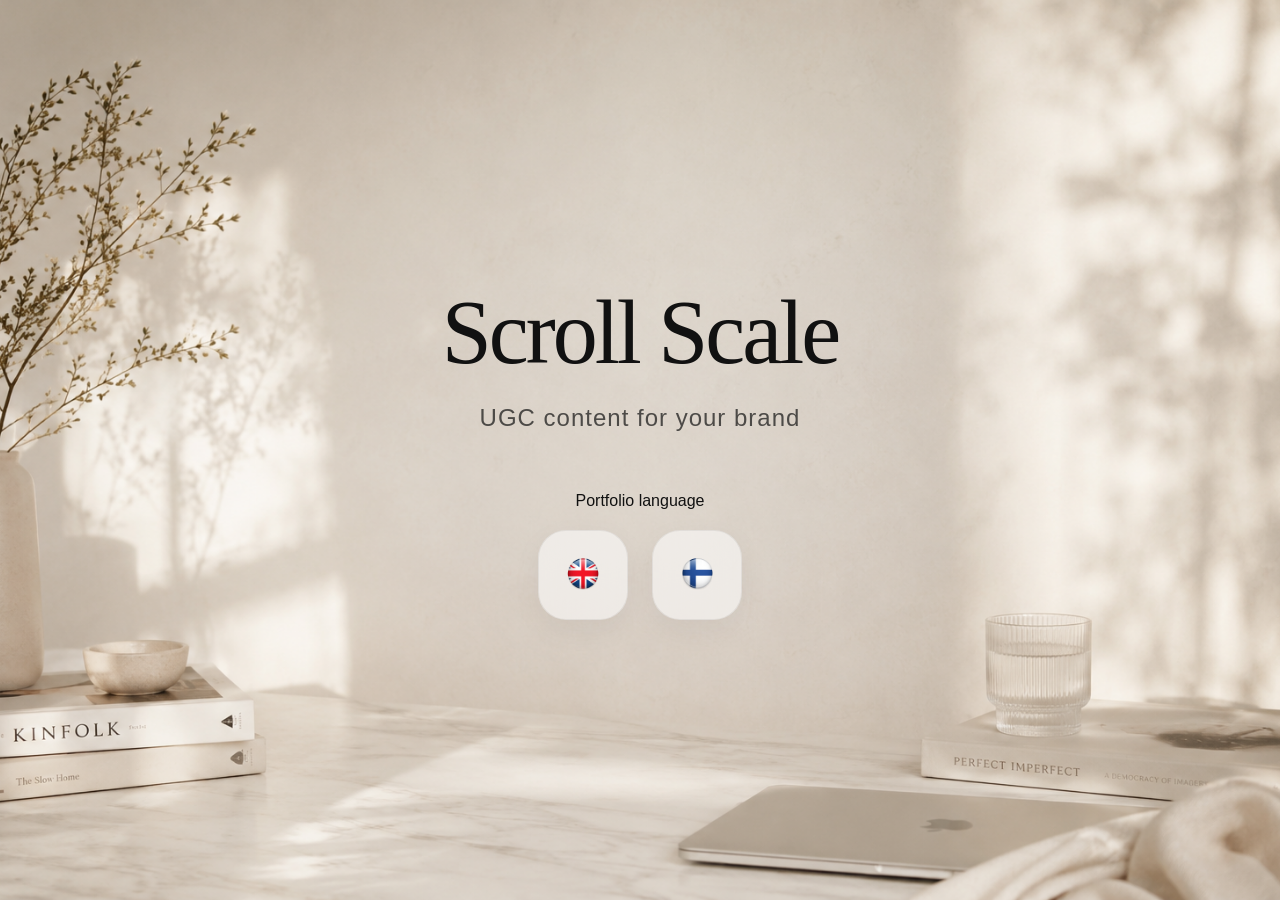
==== index.html @ 6923b360 "Update index.html" ====
<!DOCTYPE html>
<html lang="en">
<head>
  <meta charset="UTF-8">
  <meta name="viewport" content="width=device-width, initial-scale=1.0">
  <title>Scroll Scale</title>

  <link rel="stylesheet" href="style.css">
</head>

<body> 
  <div class="blur1"></div>
  <div class="blur2"></div>
  

<section class="hero">

  <h1 class="logo">Scroll Scale</h1>

  <p class="subtitle">
    UGC content for your brand
  </p>
  <p class="language-label">Portfolio language</p>
  <div class="language-container">

    <a href="en.html" class="language-box">
  <img src="uk.png" class="flag-image">
</a>

<a href="fi.html" class="language-box">
  <img src="fi.png" class="flag-image">
</a>
  </div>

</section>

</body>
</html>
---- style.css ----
* {
  margin: 0;
  padding: 0;
  box-sizing: border-box;
}

/* BODY */

body {
  background: url('background.png');
  background-size: cover;
  background-position: center;
  background-repeat: no-repeat;
  background-attachment: fixed;

  font-family: Arial, sans-serif;
  color: #111;

  min-height: 100vh;
  overflow-x: hidden;

  position: relative;
}

/* HERO SECTION */

.hero {
  min-height: 100vh;

  display: flex;
  flex-direction: column;
  justify-content: center;
  align-items: center;

  text-align: center;

  padding: 40px 20px;
  gap: 20px;
}

/* LOGO */

.logo {
  font-size: 90px;
  font-family: Georgia, serif;
  font-weight: 400;

  letter-spacing: -3px;
}

/* SUBTITLE */

.subtitle {
  font-size: 24px;
  opacity: 0.7;

  margin-bottom: 40px;
  letter-spacing: 1px;
}

/* LANGUAGE CONTAINER */

.language-container {
  display: flex;
  gap: 24px;
}

/* LANGUAGE BUTTONS */

.language-box {
  width: 90px;
  height: 90px;

  display: flex;
  justify-content: center;
  align-items: center;

  text-decoration: none;

  background: rgba(255,255,255,0.55);

  border: 1px solid rgba(0,0,0,0.06);
  border-radius: 28px;

  backdrop-filter: blur(20px);

  transition: all 0.35s ease;

  box-shadow:
    0 10px 30px rgba(0,0,0,0.05);

  animation: float 5s ease-in-out infinite;
}

/* SECOND BUTTON ANIMATION DELAY */

.language-box:nth-child(2) {
  animation-delay: 1.5s;
}

/* HOVER */

.language-box:hover {
  transform: translateY(-8px);

  background: rgba(255,255,255,0.85);

  box-shadow:
    0 20px 40px rgba(0,0,0,0.08);
}

/* FLAG IMAGES */

.flag-image {
  width: 48px;
  height: 48px;

  object-fit: cover;

  border-radius: 50%;

  display: block;
}

/* FLOAT ANIMATION */

@keyframes float {

  0% {
    transform: translateY(0px);
  }

  50% {
    transform: translateY(-6px);
  }

  100% {
    transform: translateY(0px);
  }

}

/* MOBILE */

@media (max-width: 768px) {

  .hero {
    justify-content: flex-start;
    padding-top: 120px;
  }

  .logo {
    font-size: 58px;
  }

  .subtitle {
    font-size: 22px;
    margin-bottom: 30px;
  }

  .language-container {
    flex-direction: row;
    gap: 18px;
  }

  .language-box {
    width: 82px;
    height: 82px;
  }

  .flag-image {
    width: 42px;
    height: 42px;
  }

}
img[src="fi.png"] {
  transform: scale(1.12);
}
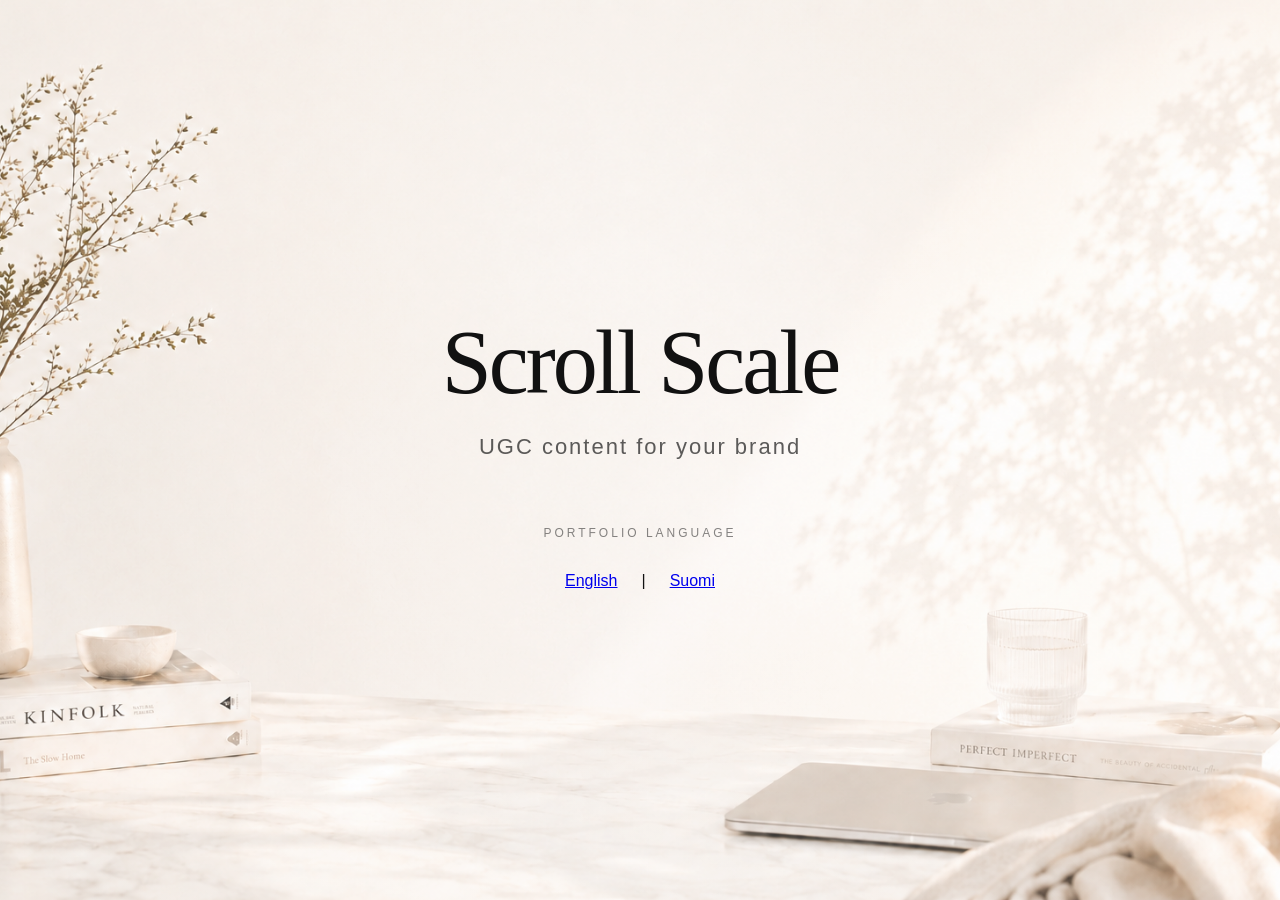
==== commit 7c378adf: "Update index.html" ====
--- a/index.html
+++ b/index.html
@@ -9,9 +9,6 @@
 </head>
 
 <body> 
-  <div class="blur1"></div>
-  <div class="blur2"></div>
-  
 
 <section class="hero">
 
@@ -20,17 +17,17 @@
   <p class="subtitle">
     UGC content for your brand
   </p>
-  <p class="language-label">Portfolio language</p>
-  <div class="language-container">
+<p class="language-label">PORTFOLIO LANGUAGE</p>
 
-    <a href="en.html" class="language-box">
-  <img src="uk.png" class="flag-image">
-</a>
+<div class="language-container">
 
-<a href="fi.html" class="language-box">
-  <img src="fi.png" class="flag-image">
-</a>
-  </div>
+  <a href="en.html">English</a>
+
+  <span class="language-divider">|</span>
+
+  <a href="fi.html">Suomi</a>
+
+</div>
 
 </section>
 
--- a/style.css
+++ b/style.css
@@ -7,7 +7,10 @@
 /* BODY */
 
 body {
-  background: url('background.png');
+  background:
+    linear-gradient(rgba(255,255,255,0.16), rgba(255,255,255,0.16)),
+    url('background.png');
+
   background-size: cover;
   background-position: center;
   background-repeat: no-repeat;
@@ -51,11 +54,27 @@
 /* SUBTITLE */
 
 .subtitle {
-  font-size: 24px;
-  opacity: 0.7;
-
-  margin-bottom: 40px;
-  letter-spacing: 1px;
+  font-size: 22px;
+
+  opacity: 0.68;
+
+  letter-spacing: 2px;
+
+  font-weight: 300;
+
+  margin-bottom: 46px;
+}
+
+/* LANGUAGE LABEL */
+
+.language-label {
+  font-size: 12px;
+  letter-spacing: 3px;
+  text-transform: uppercase;
+
+  opacity: 0.5;
+
+  margin-bottom: 12px;
 }
 
 /* LANGUAGE CONTAINER */
@@ -79,7 +98,7 @@
 
   background: rgba(255,255,255,0.55);
 
-  border: 1px solid rgba(0,0,0,0.06);
+  border: 1px solid rgba(0,0,0,0.05);
   border-radius: 28px;
 
   backdrop-filter: blur(20px);
@@ -87,7 +106,7 @@
   transition: all 0.35s ease;
 
   box-shadow:
-    0 10px 30px rgba(0,0,0,0.05);
+    0 10px 30px rgba(0,0,0,0.04);
 
   animation: float 5s ease-in-out infinite;
 }
@@ -103,10 +122,10 @@
 .language-box:hover {
   transform: translateY(-8px);
 
-  background: rgba(255,255,255,0.85);
+  background: rgba(255,255,255,0.82);
 
   box-shadow:
-    0 20px 40px rgba(0,0,0,0.08);
+    0 20px 40px rgba(0,0,0,0.07);
 }
 
 /* FLAG IMAGES */
@@ -122,6 +141,12 @@
   display: block;
 }
 
+/* FINLAND FLAG OPTICAL SIZE FIX */
+
+img[src="fi.png"] {
+  transform: scale(1.12);
+}
+
 /* FLOAT ANIMATION */
 
 @keyframes float {
@@ -146,16 +171,28 @@
 
   .hero {
     justify-content: flex-start;
-    padding-top: 120px;
+    padding-top: 180px;
   }
 
   .logo {
-    font-size: 58px;
+    font-size: 72px;
+    line-height: 0.95;
   }
 
   .subtitle {
-    font-size: 22px;
-    margin-bottom: 30px;
+    font-size: 20px;
+
+    letter-spacing: 1.8px;
+
+    margin-bottom: 42px;
+  }
+
+  .language-label {
+    font-size: 11px;
+
+    letter-spacing: 4px;
+
+    margin-bottom: 14px;
   }
 
   .language-container {
@@ -166,6 +203,8 @@
   .language-box {
     width: 82px;
     height: 82px;
+
+    border-radius: 26px;
   }
 
   .flag-image {
@@ -174,6 +213,3 @@
   }
 
 }
-img[src="fi.png"] {
-  transform: scale(1.12);
-}
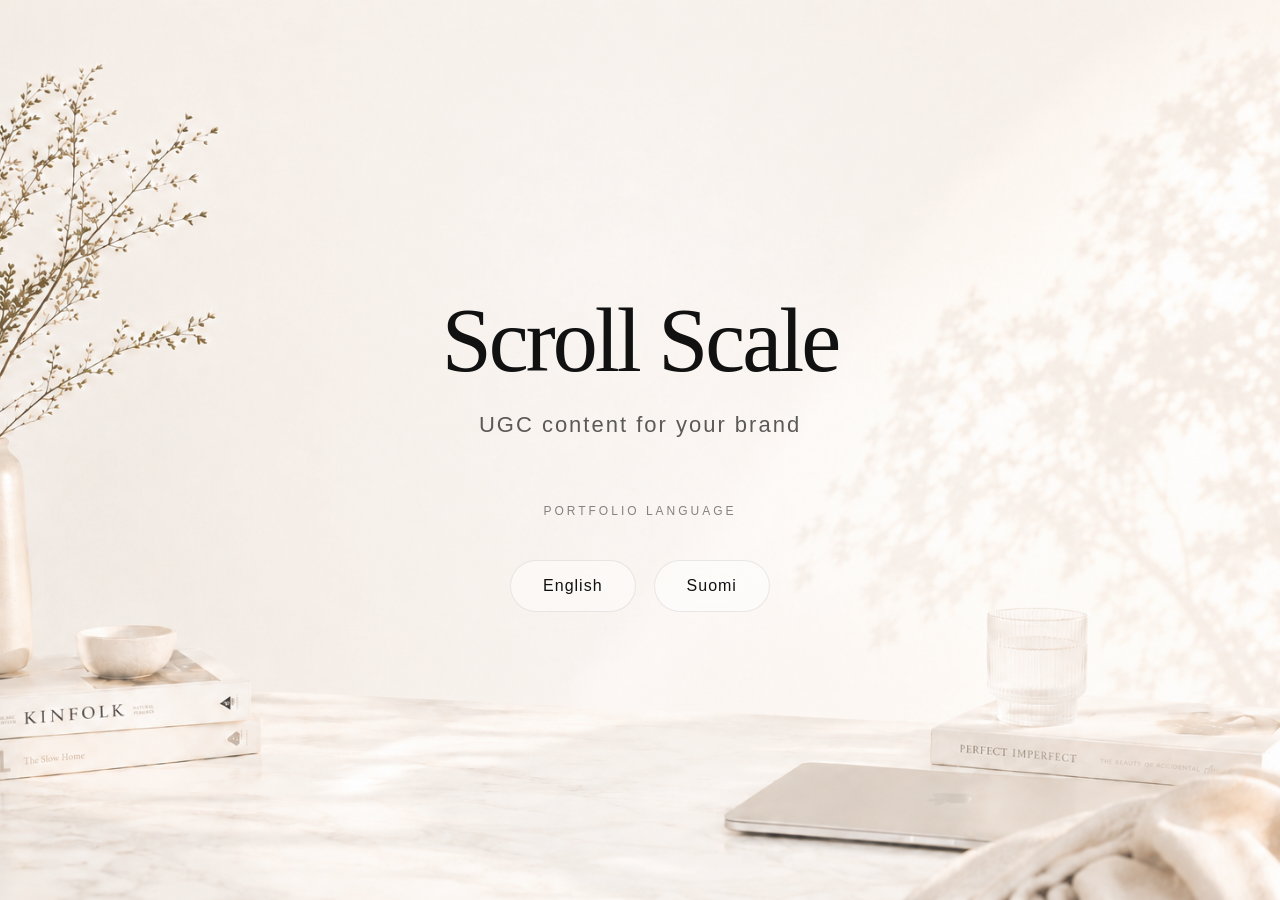
==== commit 71c7a61b: "Update index.html" ====
--- a/index.html
+++ b/index.html
@@ -8,7 +8,7 @@
   <link rel="stylesheet" href="style.css">
 </head>
 
-<body> 
+<body>
 
 <section class="hero">
 
@@ -17,17 +17,22 @@
   <p class="subtitle">
     UGC content for your brand
   </p>
-<p class="language-label">PORTFOLIO LANGUAGE</p>
 
-<div class="language-container">
+  <p class="language-label">
+    PORTFOLIO LANGUAGE
+  </p>
 
-  <a href="en.html">English</a>
+  <div class="language-container">
 
-  <span class="language-divider">|</span>
+    <a href="en.html" class="language-link">
+      English
+    </a>
 
-  <a href="fi.html">Suomi</a>
+    <a href="fi.html" class="language-link">
+      Suomi
+    </a>
 
-</div>
+  </div>
 
 </section>
 
--- a/style.css
+++ b/style.css
@@ -77,93 +77,6 @@
   margin-bottom: 12px;
 }
 
-/* LANGUAGE CONTAINER */
-
-.language-container {
-  display: flex;
-  gap: 24px;
-}
-
-/* LANGUAGE BUTTONS */
-
-.language-box {
-  width: 90px;
-  height: 90px;
-
-  display: flex;
-  justify-content: center;
-  align-items: center;
-
-  text-decoration: none;
-
-  background: rgba(255,255,255,0.55);
-
-  border: 1px solid rgba(0,0,0,0.05);
-  border-radius: 28px;
-
-  backdrop-filter: blur(20px);
-
-  transition: all 0.35s ease;
-
-  box-shadow:
-    0 10px 30px rgba(0,0,0,0.04);
-
-  animation: float 5s ease-in-out infinite;
-}
-
-/* SECOND BUTTON ANIMATION DELAY */
-
-.language-box:nth-child(2) {
-  animation-delay: 1.5s;
-}
-
-/* HOVER */
-
-.language-box:hover {
-  transform: translateY(-8px);
-
-  background: rgba(255,255,255,0.82);
-
-  box-shadow:
-    0 20px 40px rgba(0,0,0,0.07);
-}
-
-/* FLAG IMAGES */
-
-.flag-image {
-  width: 48px;
-  height: 48px;
-
-  object-fit: cover;
-
-  border-radius: 50%;
-
-  display: block;
-}
-
-/* FINLAND FLAG OPTICAL SIZE FIX */
-
-img[src="fi.png"] {
-  transform: scale(1.12);
-}
-
-/* FLOAT ANIMATION */
-
-@keyframes float {
-
-  0% {
-    transform: translateY(0px);
-  }
-
-  50% {
-    transform: translateY(-6px);
-  }
-
-  100% {
-    transform: translateY(0px);
-  }
-
-}
 
 /* MOBILE */
 
@@ -195,21 +108,52 @@
     margin-bottom: 14px;
   }
 
+}
+/* LANGUAGE LINKS */
+
+.language-container {
+  display: flex;
+  gap: 18px;
+  margin-top: 10px;
+}
+
+.language-link {
+  text-decoration: none;
+  color: #111;
+
+  font-family: Arial, sans-serif;
+  font-size: 16px;
+  letter-spacing: 1px;
+
+  padding: 16px 32px;
+
+  background: rgba(255,255,255,0.45);
+  border: 1px solid rgba(0,0,0,0.08);
+  border-radius: 50px;
+
+  backdrop-filter: blur(15px);
+
+  transition: all 0.3s ease;
+}
+
+.language-link:hover {
+  background: rgba(255,255,255,0.8);
+  transform: translateY(-3px);
+
+  box-shadow: 0 10px 25px rgba(0,0,0,0.06);
+}
+
+/* MOBILE */
+
+@media (max-width: 768px) {
+
   .language-container {
-    flex-direction: row;
-    gap: 18px;
+    gap: 12px;
   }
 
-  .language-box {
-    width: 82px;
-    height: 82px;
-
-    border-radius: 26px;
-  }
-
-  .flag-image {
-    width: 42px;
-    height: 42px;
+  .language-link {
+    padding: 14px 26px;
+    font-size: 14px;
   }
 
 }
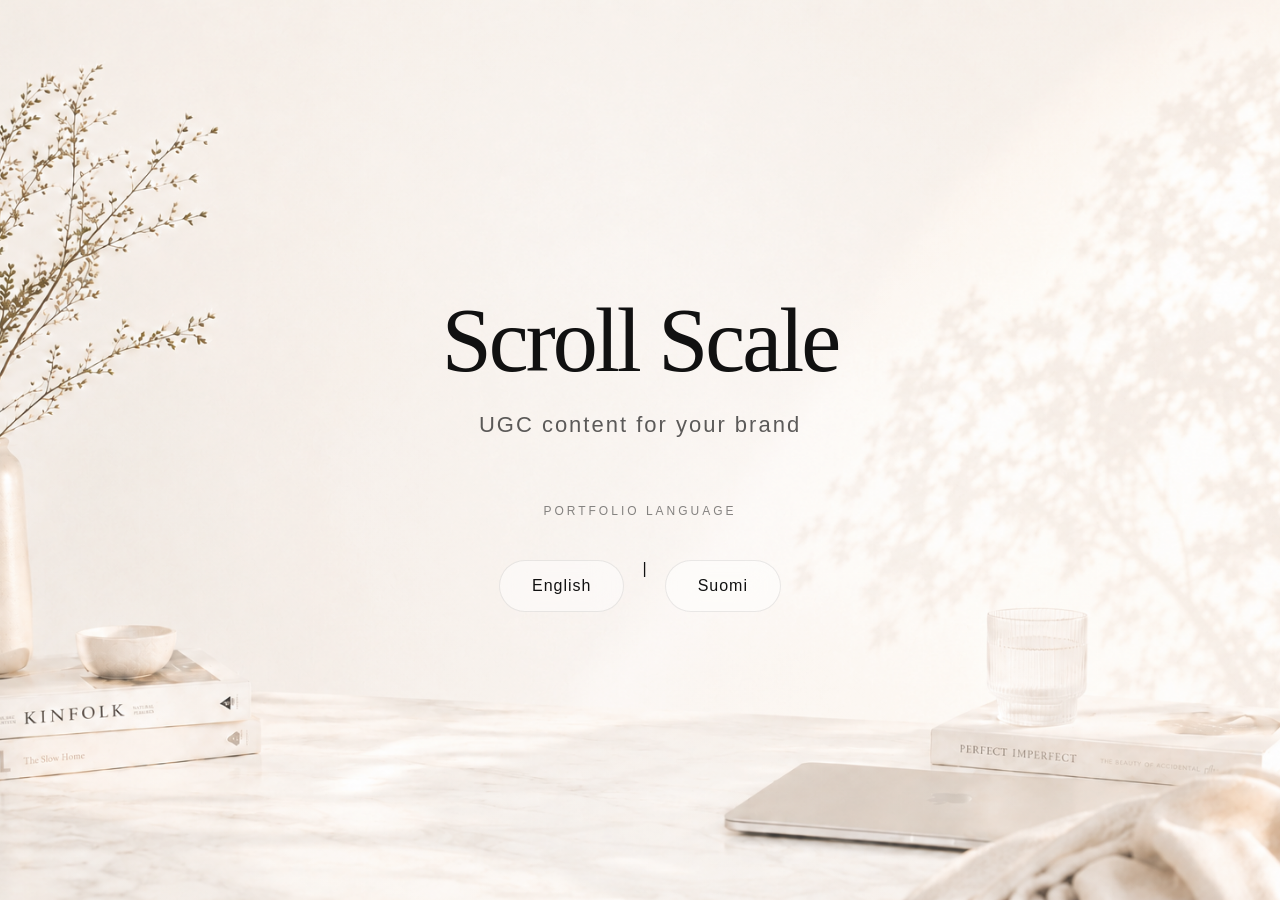
==== commit 34091f7e: "Update index.html" ====
--- a/index.html
+++ b/index.html
@@ -5,6 +5,12 @@
   <meta name="viewport" content="width=device-width, initial-scale=1.0">
   <title>Scroll Scale</title>
 
+  <!-- GOOGLE FONTS -->
+  <link rel="preconnect" href="https://fonts.googleapis.com">
+  <link rel="preconnect" href="https://fonts.gstatic.com" crossorigin>
+  <link href="https://fonts.googleapis.com/css2?family=Cormorant+Garamond:wght@400;500;600&display=swap" rel="stylesheet">
+
+  <!-- CSS -->
   <link rel="stylesheet" href="style.css">
 </head>
 
@@ -28,6 +34,8 @@
       English
     </a>
 
+    <span class="language-divider">|</span>
+
     <a href="fi.html" class="language-link">
       Suomi
     </a>
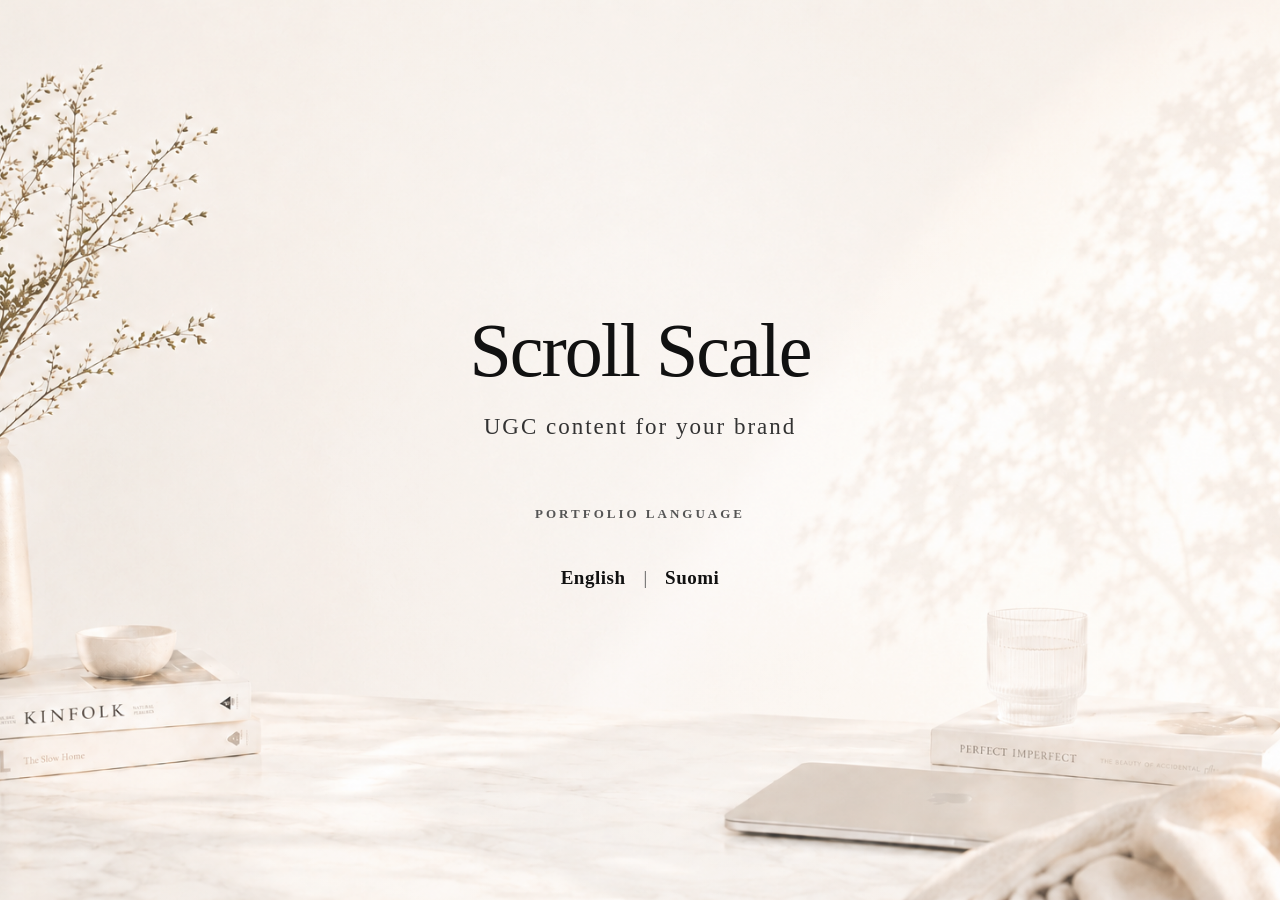
==== commit 2ace0010: "Update index.html" ====
--- a/index.html
+++ b/index.html
@@ -30,15 +30,11 @@
 
   <div class="language-container">
 
-    <a href="en.html" class="language-link">
-      English
-    </a>
+    <a href="en.html" class="language-link">English</a>
 
     <span class="language-divider">|</span>
 
-    <a href="fi.html" class="language-link">
-      Suomi
-    </a>
+    <a href="fi.html" class="language-link">Suomi</a>
 
   </div>
 
--- a/style.css
+++ b/style.css
@@ -44,39 +44,70 @@
 /* LOGO */
 
 .logo {
-  font-size: 90px;
-  font-family: Georgia, serif;
-  font-weight: 400;
-
-  letter-spacing: -3px;
+  font-family: 'Cormorant Garamond', serif;
+  font-size: 76px;
+  font-weight: 500;
+  letter-spacing: -2px;
+  color: #111;
 }
 
 /* SUBTITLE */
 
 .subtitle {
-  font-size: 22px;
-
-  opacity: 0.68;
-
+  font-family: 'Cormorant Garamond', serif;
+  font-size: 23px;
+  font-weight: 500;
   letter-spacing: 2px;
-
-  font-weight: 300;
-
+  color: #333;
   margin-bottom: 46px;
 }
 
 /* LANGUAGE LABEL */
 
 .language-label {
-  font-size: 12px;
+  font-family: 'Cormorant Garamond', serif;
+  font-size: 13px;
+  font-weight: 600;
   letter-spacing: 3px;
   text-transform: uppercase;
-
-  opacity: 0.5;
-
+  color: #555;
   margin-bottom: 12px;
 }
 
+/* LANGUAGE LINKS */
+
+.language-container {
+  display: flex;
+  align-items: center;
+  gap: 18px;
+  margin-top: 10px;
+}
+
+.language-link {
+  text-decoration: none;
+  color: #111;
+
+  font-family: 'Cormorant Garamond', serif;
+  font-size: 19px;
+  font-weight: 600;
+  letter-spacing: 0.5px;
+
+  padding: 3px 0;
+
+  border-bottom: 1px solid transparent;
+
+  transition: all 0.3s ease;
+}
+
+.language-link:hover {
+  border-bottom: 1px solid #111;
+}
+
+.language-divider {
+  font-family: 'Cormorant Garamond', serif;
+  font-size: 18px;
+  color: #555;
+}
 
 /* MOBILE */
 
@@ -88,72 +119,28 @@
   }
 
   .logo {
-    font-size: 72px;
+    font-size: 58px;
     line-height: 0.95;
   }
 
   .subtitle {
     font-size: 20px;
-
     letter-spacing: 1.8px;
-
     margin-bottom: 42px;
   }
 
   .language-label {
     font-size: 11px;
-
     letter-spacing: 4px;
-
     margin-bottom: 14px;
   }
 
-}
-/* LANGUAGE LINKS */
-
-.language-container {
-  display: flex;
-  gap: 18px;
-  margin-top: 10px;
-}
-
-.language-link {
-  text-decoration: none;
-  color: #111;
-
-  font-family: Arial, sans-serif;
-  font-size: 16px;
-  letter-spacing: 1px;
-
-  padding: 16px 32px;
-
-  background: rgba(255,255,255,0.45);
-  border: 1px solid rgba(0,0,0,0.08);
-  border-radius: 50px;
-
-  backdrop-filter: blur(15px);
-
-  transition: all 0.3s ease;
-}
-
-.language-link:hover {
-  background: rgba(255,255,255,0.8);
-  transform: translateY(-3px);
-
-  box-shadow: 0 10px 25px rgba(0,0,0,0.06);
-}
-
-/* MOBILE */
-
-@media (max-width: 768px) {
-
   .language-container {
-    gap: 12px;
+    gap: 14px;
   }
 
   .language-link {
-    padding: 14px 26px;
-    font-size: 14px;
+    font-size: 18px;
   }
 
 }
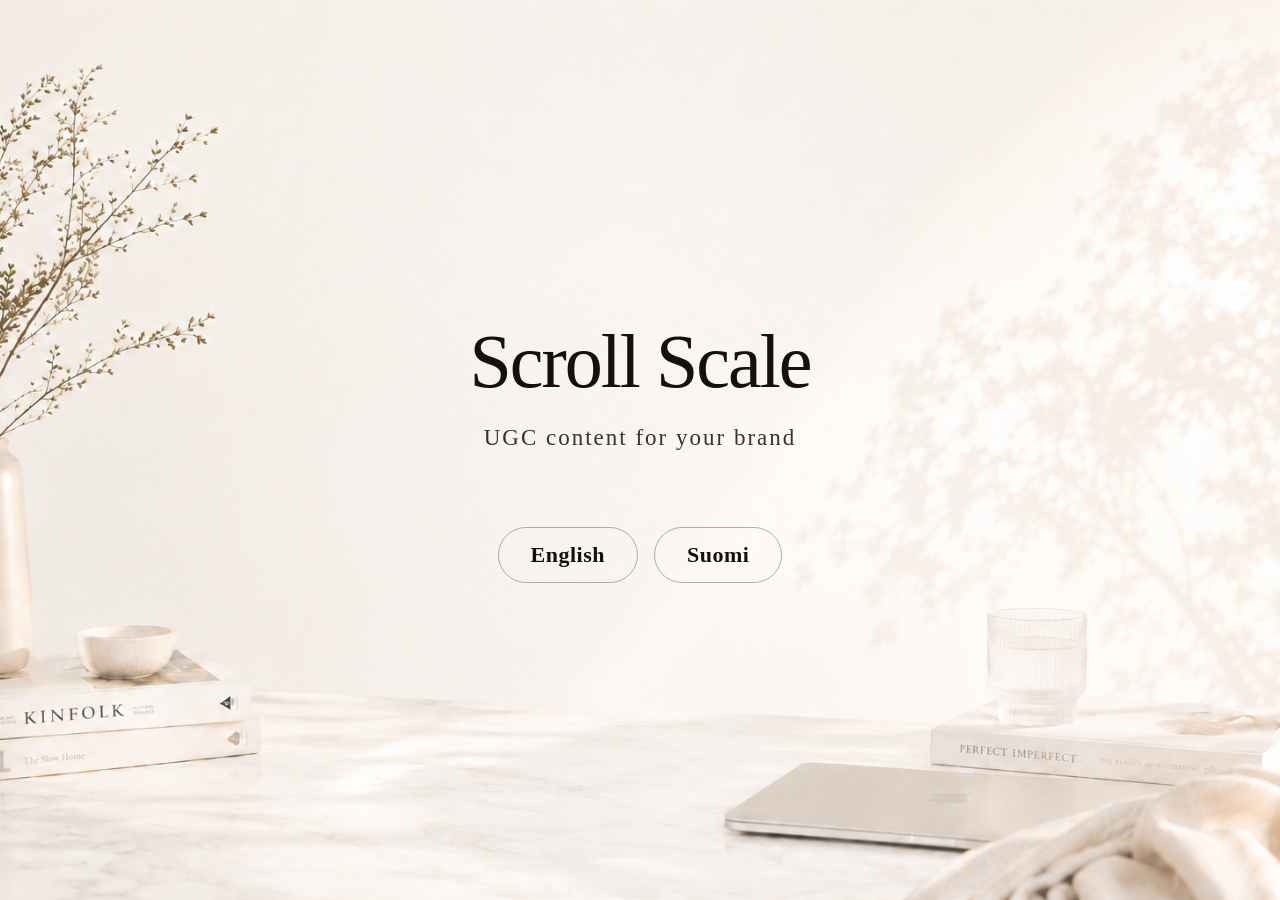
==== commit 380525a4: "Update index.html" ====
--- a/index.html
+++ b/index.html
@@ -24,9 +24,7 @@
     UGC content for your brand
   </p>
 
-  <p class="language-label">
-    PORTFOLIO LANGUAGE
-  </p>
+
 
   <div class="language-container">
 
--- a/style.css
+++ b/style.css
@@ -79,7 +79,7 @@
 .language-container {
   display: flex;
   align-items: center;
-  gap: 18px;
+  gap: 16px;
   margin-top: 10px;
 }
 
@@ -88,25 +88,27 @@
   color: #111;
 
   font-family: 'Cormorant Garamond', serif;
-  font-size: 19px;
+  font-size: 22px;
   font-weight: 600;
   letter-spacing: 0.5px;
 
-  padding: 3px 0;
+  padding: 14px 32px;
 
-  border-bottom: 1px solid transparent;
+  border: 1px solid rgba(0, 0, 0, 0.3);
+  border-radius: 50px;
+
+  background: transparent;
 
   transition: all 0.3s ease;
 }
 
 .language-link:hover {
-  border-bottom: 1px solid #111;
+  background: rgba(255, 255, 255, 0.45);
+  border-color: rgba(0, 0, 0, 0.6);
 }
 
 .language-divider {
-  font-family: 'Cormorant Garamond', serif;
-  font-size: 18px;
-  color: #555;
+  display: none;
 }
 
 /* MOBILE */
@@ -135,12 +137,12 @@
     margin-bottom: 14px;
   }
 
-  .language-container {
-    gap: 14px;
-  }
+.language-container {
+  gap: 12px;
+}
 
-  .language-link {
-    font-size: 18px;
-  }
-
+.language-link {
+  font-size: 19px;
+  padding: 12px 26px;
 }
+}
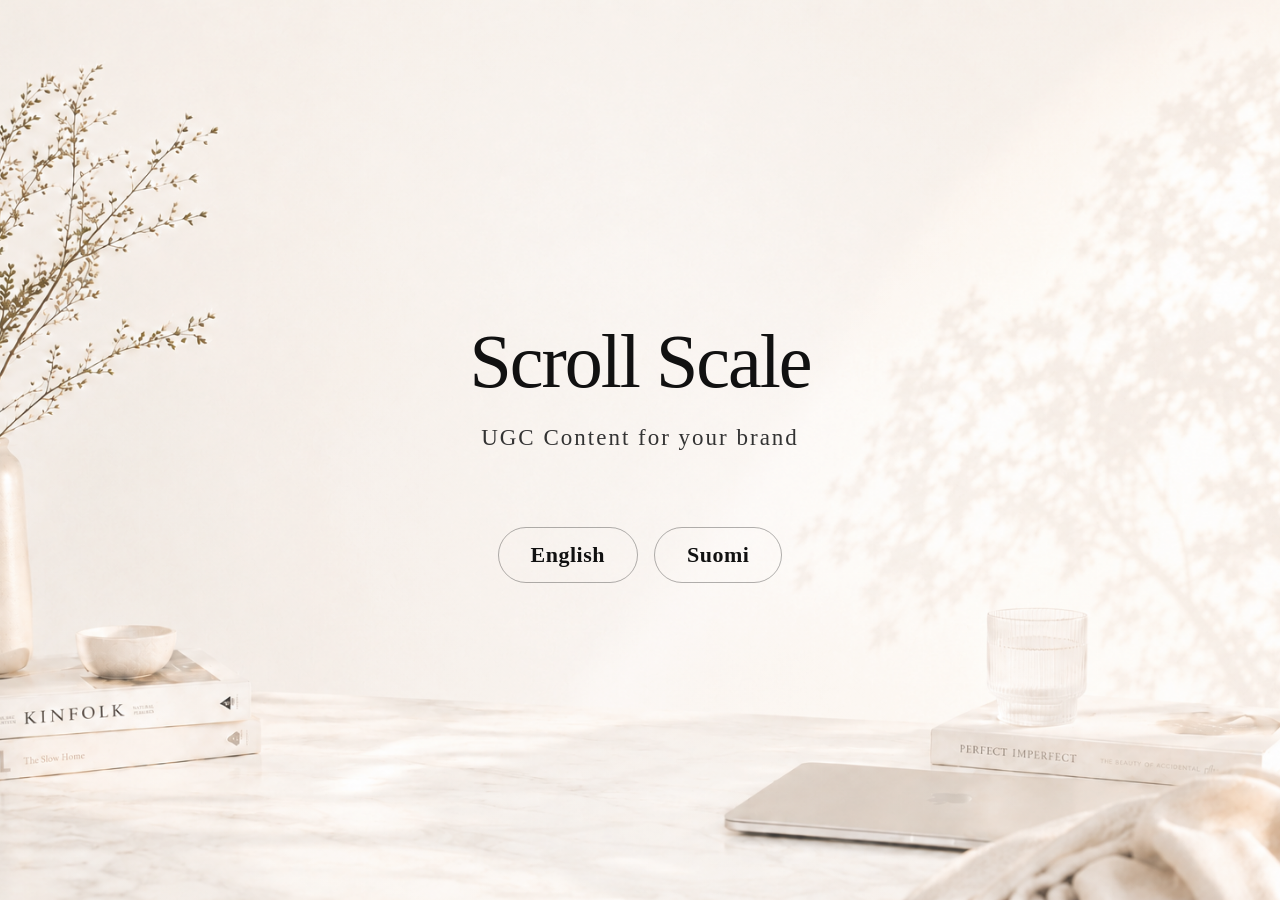
==== commit fe98c030: "Update index.html" ====
--- a/index.html
+++ b/index.html
@@ -21,7 +21,7 @@
   <h1 class="logo">Scroll Scale</h1>
 
   <p class="subtitle">
-    UGC content for your brand
+    UGC Content for your brand
   </p>
 
 
